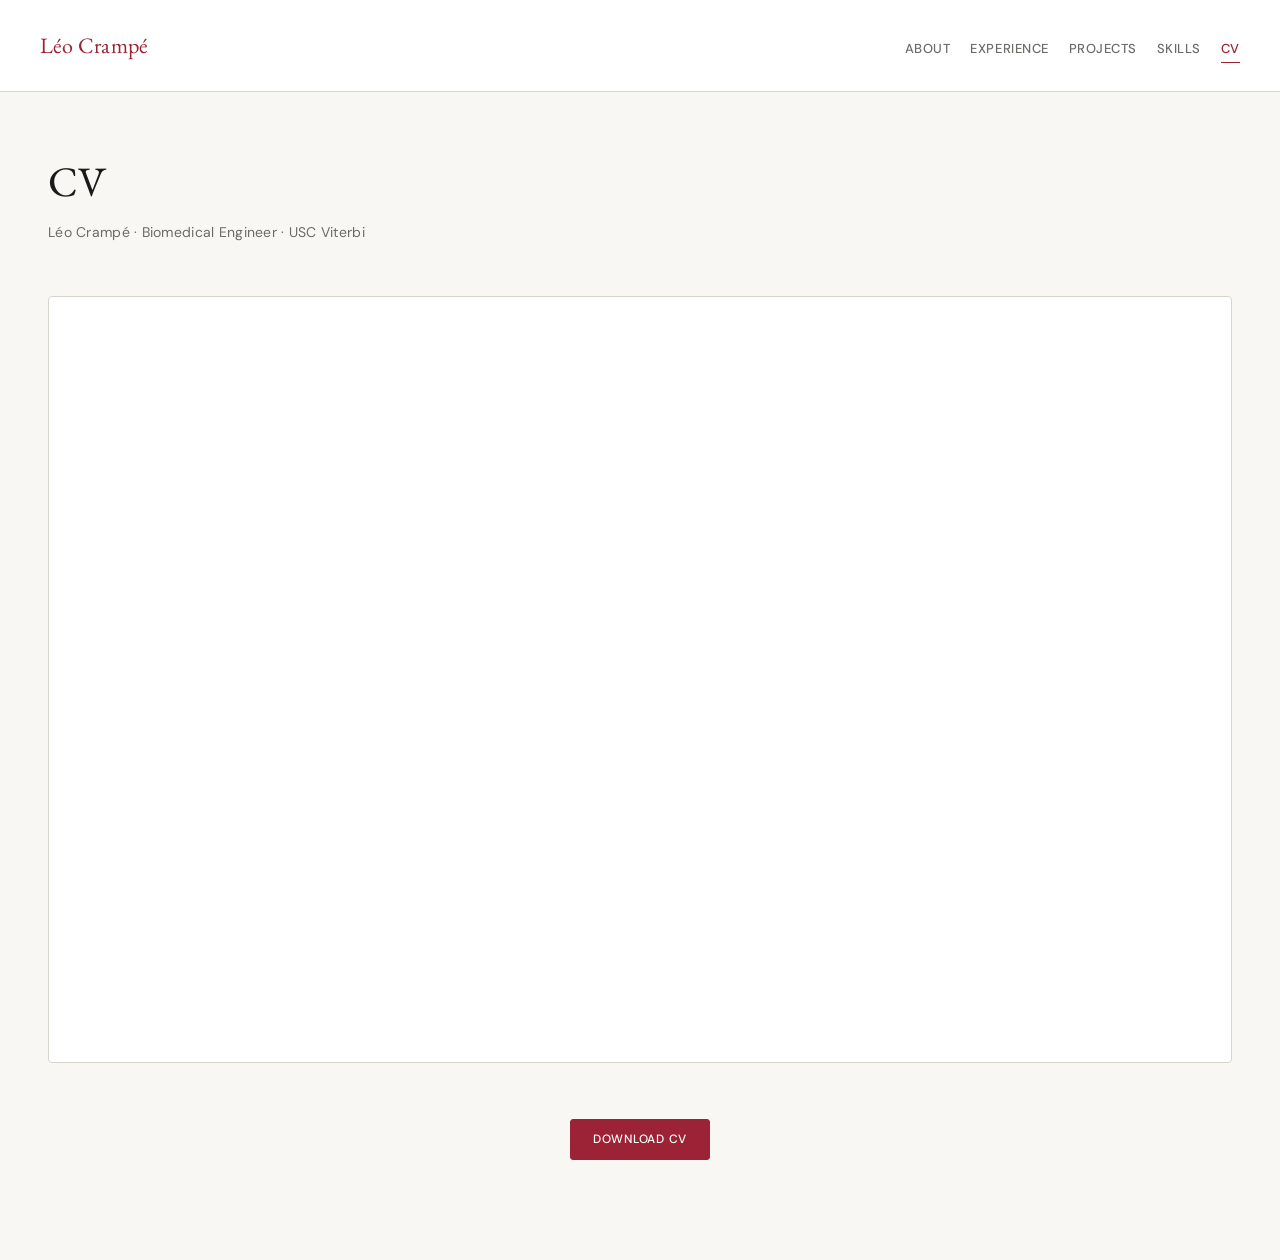
==== cv.html @ abf827fb "Add files via upload" ====
<!DOCTYPE html>
<html lang="en">
<head>
<meta charset="UTF-8">
<meta name="viewport" content="width=device-width, initial-scale=1.0">
<title>Léo Crampé — CV</title>
<link href="https://fonts.googleapis.com/css2?family=EB+Garamond:ital,wght@0,400;0,500;1,400&family=DM+Sans:wght@300;400;500&display=swap" rel="stylesheet">
<link rel="stylesheet" href="style.css">
<style>
  .pdf-wrapper {
    background: var(--card-bg);
    border: 1px solid var(--rule);
    border-radius: 4px;
    overflow: hidden;
  }
  .pdf-wrapper iframe {
    display: block;
    width: 100%;
    height: 85vh;
    border: none;
  }
</style>
</head>
<body>

<header>
  <h1><span>Léo</span> <span>Crampé</span></h1>
  <nav>
    <a href="index.html">About</a>
    <a href="experience.html">Experience</a>
    <a href="projects.html">Projects</a>
    <a href="skills.html">Skills</a>
    <a href="cv.html" class="active">CV</a>
  </nav>
</header>

<main>
  <p class="page-title">CV</p>
  <p class="page-subtitle">Léo Crampé · Biomedical Engineer · USC Viterbi</p>

  <div class="pdf-wrapper">
    <iframe src="Leo_Crampe_Resume.pdf" title="Léo Crampé CV"></iframe>
  </div>

  <div class="page-nav">
    <a href="Leo_Crampe_Resume.pdf" class="btn primary" download>Download CV</a>
  </div>
</main>

</body>
</html>
---- style.css ----
*, *::before, *::after { box-sizing: border-box; margin: 0; padding: 0; }

:root {
  --cream: #f9f7f3;
  --ink: #1a1a18;
  --muted: #6b6b67;
  --rule: #d8d5ce;
  --accent: #9b2335;
  --accent-light: #f3e8ea;
  --tag-bg: #eeecea;
  --tag-text: #4a4a47;
  --card-bg: #ffffff;
  --max: 960px;
}

body {
  background: var(--cream);
  color: var(--ink);
  font-family: 'DM Sans', sans-serif;
  font-size: 15px;
  line-height: 1.6;
  min-height: 100vh;
}

/* ── HEADER ── */
header {
  background: var(--card-bg);
  border-bottom: 1px solid var(--rule);
  padding: 28px 40px;
  display: flex;
  align-items: baseline;
  gap: 24px;
  position: sticky;
  top: 0;
  z-index: 10;
}
header h1 {
  font-family: 'EB Garamond', serif;
  font-size: 22px;
  font-weight: 400;
  letter-spacing: 0.01em;
}
header h1 span { color: var(--accent); }
header nav { display: flex; gap: 20px; margin-left: auto; }
header nav a {
  font-size: 13px;
  color: var(--muted);
  text-decoration: none;
  letter-spacing: 0.04em;
  text-transform: uppercase;
  font-weight: 500;
  transition: color 0.15s;
}
header nav a:hover { color: var(--ink); }
header nav a.active { color: var(--accent); border-bottom: 1.5px solid var(--accent); padding-bottom: 2px; }

/* ── PAGE WRAPPER ── */
main {
  padding: 56px 48px 100px;
}

.page-title {
  font-family: 'EB Garamond', serif;
  font-size: 42px;
  font-weight: 400;
  letter-spacing: -0.01em;
  margin-bottom: 6px;
}
.page-subtitle {
  color: var(--muted);
  font-size: 14px;
  margin-bottom: 52px;
  letter-spacing: 0.02em;
}

/* ── SHARED SECTION LABEL ── */
.section-label {
  font-size: 10px;
  letter-spacing: 0.14em;
  text-transform: uppercase;
  color: var(--muted);
  font-weight: 500;
  margin-bottom: 8px;
  margin-top: 18px;
}
.section-label:first-of-type { margin-top: 0; }

/* ── BULLET LIST ── */
.bullet-list {
  list-style: none;
  display: flex;
  flex-direction: column;
  gap: 7px;
}
.bullet-list li {
  font-size: 13.5px;
  color: #2c2c2a;
  line-height: 1.55;
  padding-left: 14px;
  position: relative;
}
.bullet-list li::before {
  content: '—';
  position: absolute;
  left: 0;
  color: var(--rule);
  font-size: 11px;
  top: 2px;
}

/* ── TAGS ── */
.tags {
  display: flex;
  flex-wrap: wrap;
  gap: 6px;
  margin-top: 20px;
}
.tag {
  font-size: 11px;
  font-weight: 500;
  letter-spacing: 0.05em;
  padding: 4px 10px;
  border-radius: 2px;
  background: var(--tag-bg);
  color: var(--tag-text);
}
.tag.highlight {
  background: var(--accent-light);
  color: var(--accent);
}

/* ── AWARD BADGE ── */
.award-badge {
  display: inline-flex;
  align-items: center;
  gap: 6px;
  font-size: 11.5px;
  font-weight: 500;
  color: #7a5200;
  background: #fdf3dc;
  border: 1px solid #f0d88a;
  border-radius: 2px;
  padding: 5px 10px;
  margin-top: 16px;
  width: fit-content;
}
.award-badge svg { width: 13px; height: 13px; }

/* ── SECTION DIVIDER ── */
.section-divider {
  display: flex;
  align-items: center;
  gap: 16px;
  margin: 52px 0 40px;
}
.section-divider span {
  font-family: 'EB Garamond', serif;
  font-size: 13px;
  letter-spacing: 0.1em;
  text-transform: uppercase;
  color: var(--muted);
  white-space: nowrap;
}
.section-divider::before, .section-divider::after {
  content: '';
  flex: 1;
  height: 1px;
  background: var(--rule);
}

/* ── PROJECT CARDS ── */
.project {
  display: grid;
  grid-template-columns: 1fr 1fr;
  gap: 0;
  background: var(--card-bg);
  border: 1px solid var(--rule);
  border-radius: 4px;
  margin-bottom: 32px;
  overflow: hidden;
  transition: box-shadow 0.2s;
}
.project:hover { box-shadow: 0 4px 24px rgba(0,0,0,0.07); }

.project-media {
  position: relative;
  background: #f0eeea;
  display: grid;
  grid-template-rows: 1fr 1fr;
  grid-template-columns: 1fr 1fr;
  gap: 2px;
  min-height: 320px;
}
.project-media.single { grid-template-rows: 1fr; grid-template-columns: 1fr; }
.project-media.two    { grid-template-rows: 1fr; grid-template-columns: 1fr 1fr; }
.project-media.three .img-block:first-child { grid-column: 1 / -1; }

.img-block {
  overflow: hidden;
  background: #e8e5df;
  display: flex;
  align-items: center;
  justify-content: center;
}
.img-block img { width: 100%; height: 100%; object-fit: cover; display: block; }

.img-placeholder {
  width: 100%;
  height: 100%;
  display: flex;
  align-items: center;
  justify-content: center;
  background: var(--tag-bg);
  min-height: 160px;
}
.img-placeholder svg { width: 40px; height: 40px; opacity: 0.25; }

.project-content {
  padding: 32px 36px;
  display: flex;
  flex-direction: column;
  justify-content: flex-start;
  border-left: 1px solid var(--rule);
}
.project-number {
  font-size: 11px;
  letter-spacing: 0.12em;
  text-transform: uppercase;
  color: var(--accent);
  font-weight: 500;
  margin-bottom: 10px;
}
.project-title {
  font-family: 'EB Garamond', serif;
  font-size: 26px;
  font-weight: 500;
  line-height: 1.2;
  margin-bottom: 6px;
}
.project-date {
  font-size: 12px;
  color: var(--muted);
  margin-bottom: 20px;
  letter-spacing: 0.02em;
}

/* ── CTA BUTTONS ── */
.btn {
  font-family: 'DM Sans', sans-serif;
  font-size: 12px;
  font-weight: 500;
  letter-spacing: 0.06em;
  text-transform: uppercase;
  padding: 10px 22px;
  border-radius: 3px;
  text-decoration: none;
  border: 1px solid var(--ink);
  color: var(--ink);
  background: transparent;
  transition: all 0.15s;
  cursor: pointer;
  display: inline-block;
}
.btn:hover { background: var(--ink); color: var(--card-bg); }
.btn.primary { background: var(--accent); color: white; border-color: var(--accent); }
.btn.primary:hover { background: #7a1a28; border-color: #7a1a28; }

/* ── PAGE-BOTTOM NAV ── */
.page-nav {
  display: flex;
  justify-content: center;
  padding: 56px 0 0;
}

/* ── RESPONSIVE ── */
@media (max-width: 720px) {
  header { padding: 20px; flex-wrap: wrap; align-items: center; }
  header nav { margin-left: 0; width: 100%; gap: 14px; }
  main { padding: 36px 20px 80px; }
  .page-title { font-size: 34px; }
  .project { grid-template-columns: 1fr; }
  .project-media { min-height: 220px; }
  .project-content { border-left: none; border-top: 1px solid var(--rule); padding: 24px 20px; }
}
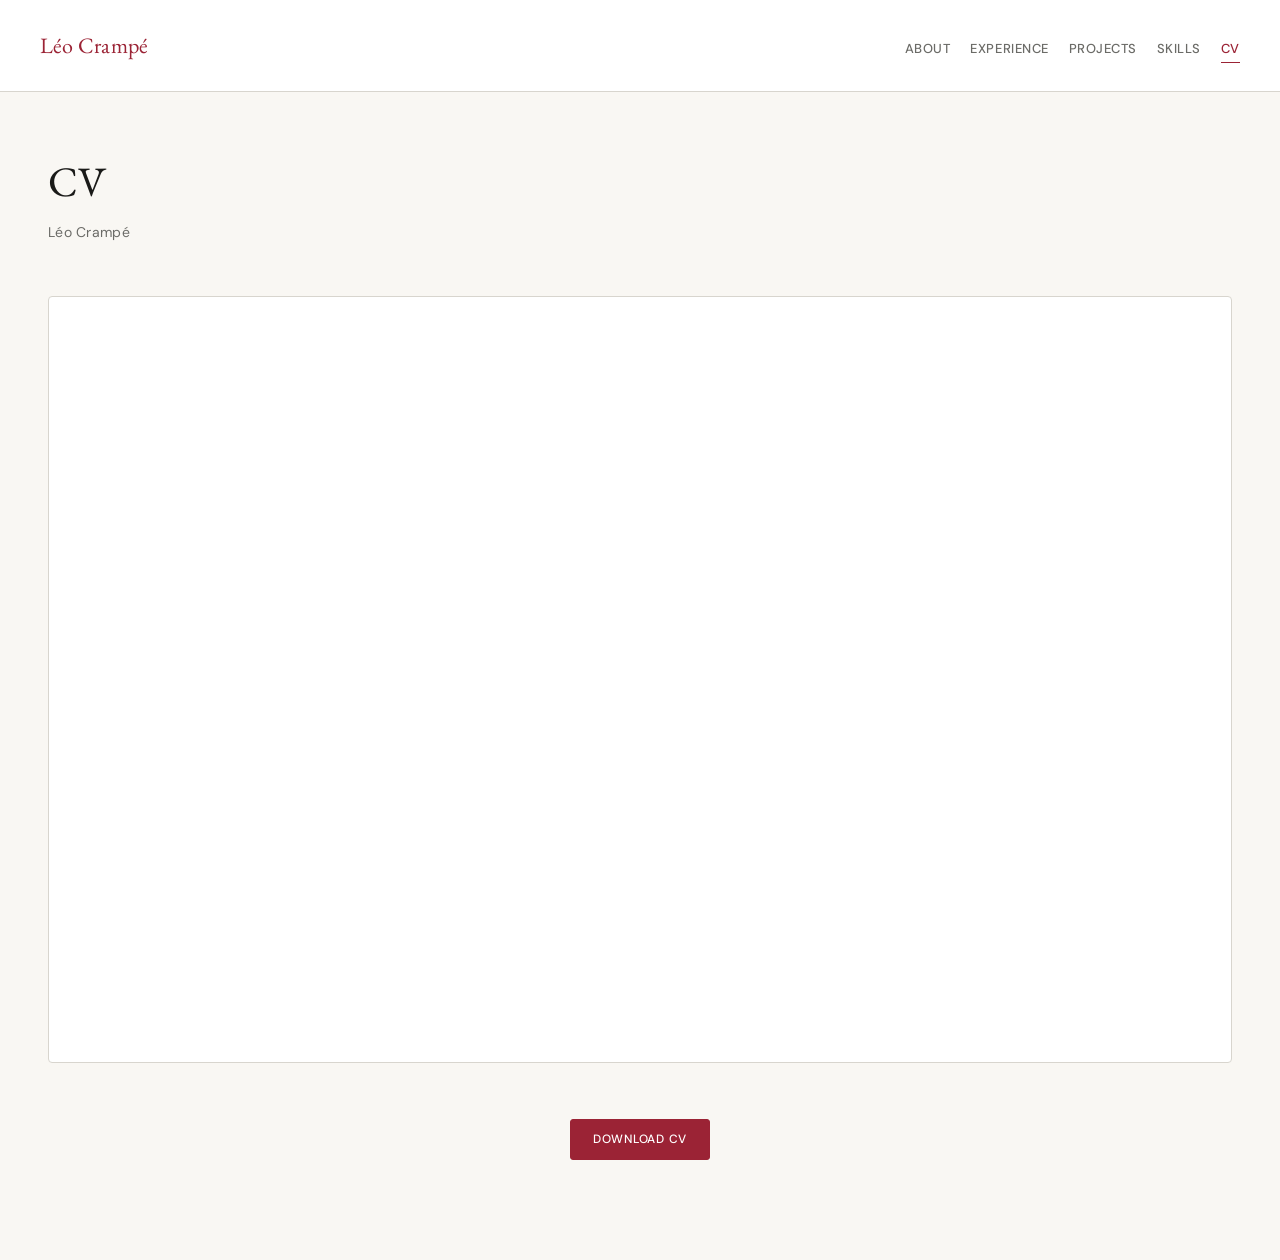
==== commit 60a5c7a4: "Add files via upload" ====
--- a/cv.html
+++ b/cv.html
@@ -36,7 +36,7 @@
 
 <main>
   <p class="page-title">CV</p>
-  <p class="page-subtitle">Léo Crampé · Biomedical Engineer · USC Viterbi</p>
+  <p class="page-subtitle">Léo Crampé</p>
 
   <div class="pdf-wrapper">
     <iframe src="Leo_Crampe_Resume.pdf" title="Léo Crampé CV"></iframe>
--- a/style.css
+++ b/style.css
@@ -183,26 +183,24 @@
 .project:hover { box-shadow: 0 4px 24px rgba(0,0,0,0.07); }
 
 .project-media {
-  position: relative;
   background: #f0eeea;
   display: grid;
-  grid-template-rows: 1fr 1fr;
   grid-template-columns: 1fr 1fr;
   gap: 2px;
-  min-height: 320px;
-}
-.project-media.single { grid-template-rows: 1fr; grid-template-columns: 1fr; }
-.project-media.two    { grid-template-rows: 1fr; grid-template-columns: 1fr 1fr; }
-.project-media.three .img-block:first-child { grid-column: 1 / -1; }
+  align-content: start;
+}
+.project-media.single-col { grid-template-columns: 1fr; }
 
 .img-block {
+  height: 230px;
   overflow: hidden;
-  background: #e8e5df;
+  background: #f0eeea;
   display: flex;
   align-items: center;
   justify-content: center;
 }
-.img-block img { width: 100%; height: 100%; object-fit: cover; display: block; }
+.img-block.full { grid-column: 1 / -1; }
+.img-block img { width: 100%; height: 100%; object-fit: contain; display: block; }
 
 .img-placeholder {
   width: 100%;
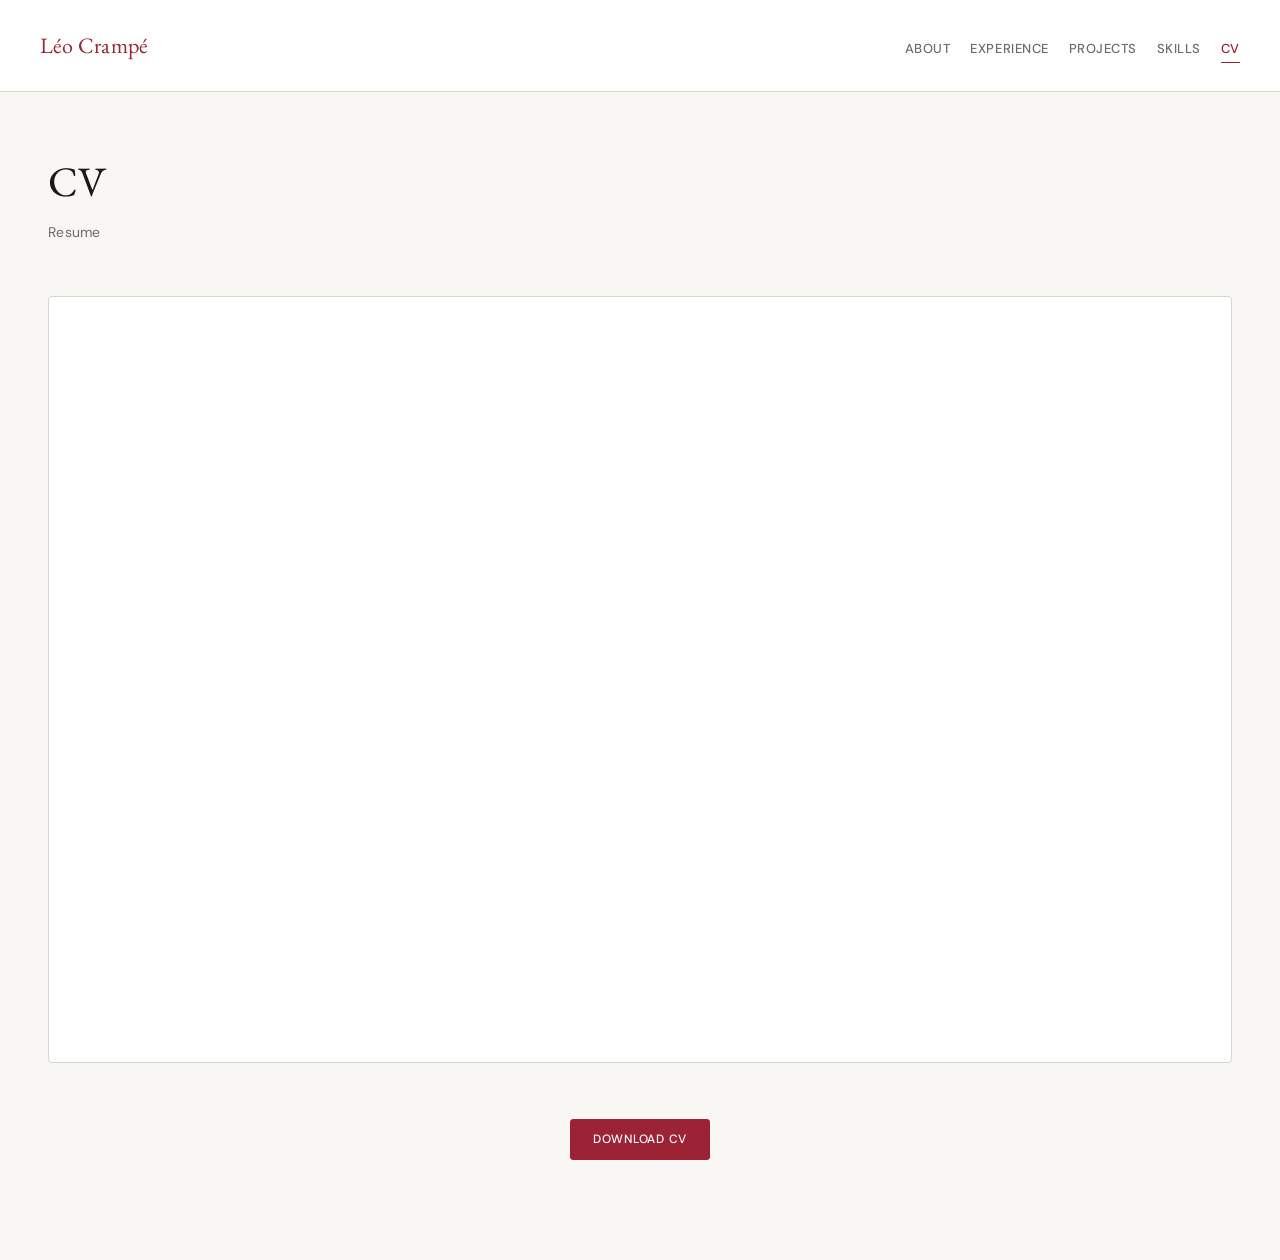
==== commit d93eb97d: "Add files via upload" ====
--- a/cv.html
+++ b/cv.html
@@ -36,7 +36,7 @@
 
 <main>
   <p class="page-title">CV</p>
-  <p class="page-subtitle">Léo Crampé</p>
+  <p class="page-subtitle">Resume</p>
 
   <div class="pdf-wrapper">
     <iframe src="Leo_Crampe_Resume.pdf" title="Léo Crampé CV"></iframe>
--- a/style.css
+++ b/style.css
@@ -192,15 +192,11 @@
 .project-media.single-col { grid-template-columns: 1fr; }
 
 .img-block {
-  height: 230px;
   overflow: hidden;
   background: #f0eeea;
-  display: flex;
-  align-items: center;
-  justify-content: center;
 }
 .img-block.full { grid-column: 1 / -1; }
-.img-block img { width: 100%; height: 100%; object-fit: contain; display: block; }
+.img-block img { width: 100%; height: auto; display: block; }
 
 .img-placeholder {
   width: 100%;
